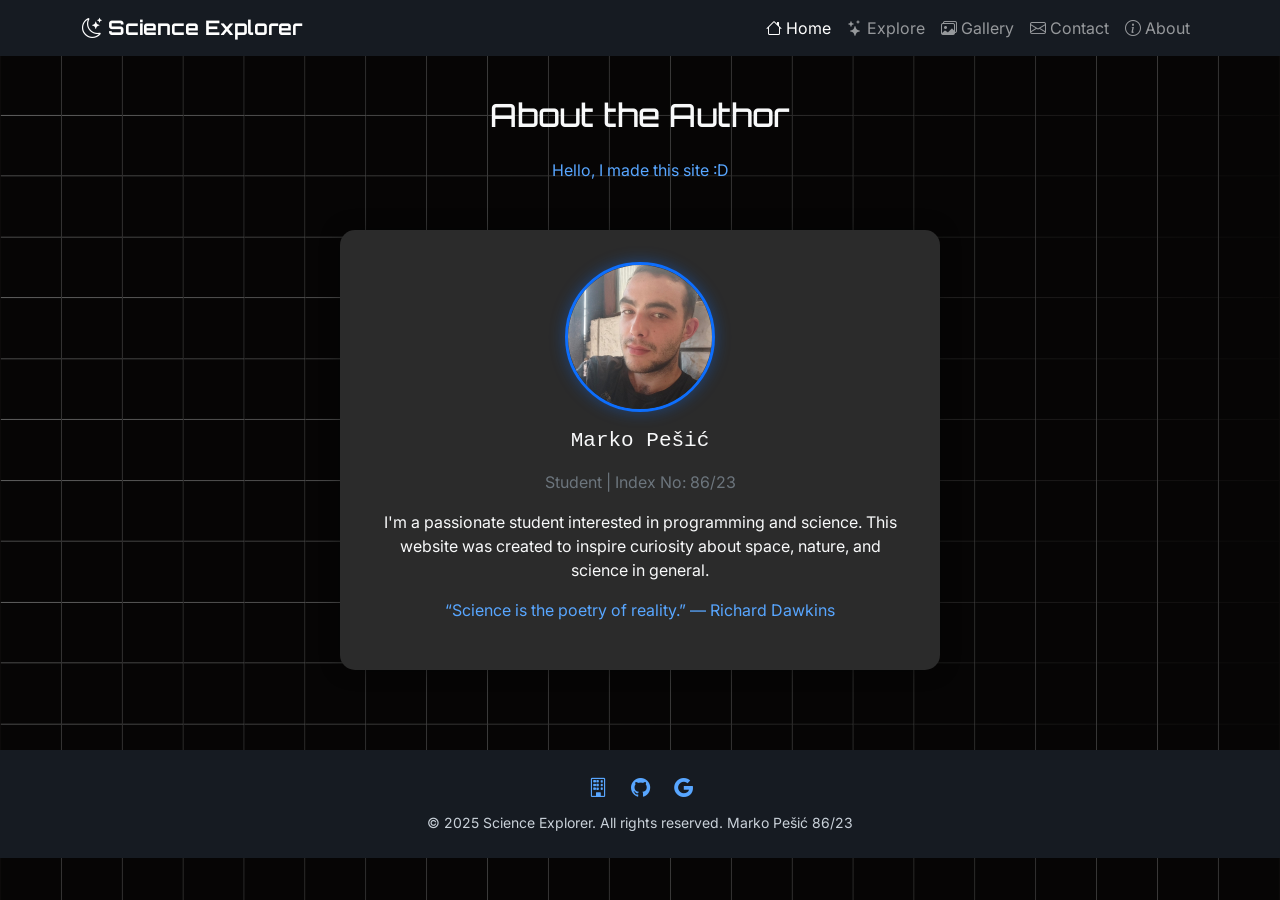
==== about.html @ be8a927b "Add files via upload" ====
<!DOCTYPE html>
<html lang="en">

<head>
    <meta charset="UTF-8">
    <meta name="viewport" content="width=device-width, initial-scale=1.0">
    <title>Science Explorer</title>
    <link rel="shortcut icon" href="assets/img/imgFile/favicon.jpg" type="image/x-icon">
    <link href="https://cdn.jsdelivr.net/npm/bootstrap@5.3.8/dist/css/bootstrap.min.css" rel="stylesheet"
        integrity="sha384-sRIl4kxILFvY47J16cr9ZwB07vP4J8+LH7qKQnuqkuIAvNWLzeN8tE5YBujZqJLB" crossorigin="anonymous">
    <!-- Icons -->
    <link rel="stylesheet" href="https://cdn.jsdelivr.net/npm/bootstrap-icons@1.11.3/font/bootstrap-icons.css">
    <!-- Google Fonts -->
    <link href="https://fonts.googleapis.com/css2?family=Orbitron:wght@500;700&family=Inter:wght@400;600&display=swap"
        rel="stylesheet">
    <link rel="stylesheet" href="assets/css/style.css">
</head>

<body class="bg-dark text-light">

    <!-- navbar -->
    <nav class="navbar navbar-expand-lg navbar-dark bg-secondary fixed-top">
        <div class="container">
            <a class="navbar-brand fw-bold" href="index.html"><i class="bi bi-moon-stars"></i> Science Explorer</a>
            <button class="navbar-toggler" type="button" data-bs-toggle="collapse" data-bs-target="#navbarNav">
                <span class="navbar-toggler-icon"></span>
            </button>
            <div class="collapse navbar-collapse" id="navbarNav">
                <ul class="navbar-nav ms-auto">
                    <li class="nav-item"><a class="nav-link active" href="index.html"><i class="bi bi-house"></i>
                            Home</a></li>
                    <li class="nav-item"><a class="nav-link" href="explore.html"><i class="bi bi-stars"></i>
                            Explore</a>
                    </li>
                    <li class="nav-item"><a class="nav-link" href="gallery.html"><i class="bi bi-images"></i>
                            Gallery</a></li>
                    <li class="nav-item"><a class="nav-link" href="contact.html"><i class="bi bi-envelope"></i>
                            Contact</a></li>
                    <li class="nav-item"><a class="nav-link" href="about.html"><i class="bi bi-info-circle"></i>
                            About</a></li>
                </ul>
            </div>
        </div>
    </nav>
    <main class="container py-5 mt-5 text-center">
    <h2 class="mb-4">About the Author</h2>
    <p class="text-primary mb-5">Hello, I made this site :D</p>

    <div class="about-card text-center">
      <img src="assets/img/imgFile/me.jpg" alt="Author Photo" class="about-img mb-3">
      <div class="about-info">
        <h4 class="mb-1"><pre>Marko Pešić</pre></h4>
        <p class="text-secondary mb-3">Student | Index No: 86/23</p>
        <p class="mb-3">
          I'm a passionate student interested in programming and science.  
          This website was created to inspire curiosity about space, nature, and science in general.
        </p>
        <p class="text-primary">
          “Science is the poetry of reality.” — Richard Dawkins
        </p>
      </div>
    </div>
  </main>

    <footer>
        <div class="container">
            <div class="mb-2">
                <a href="https://ict.edu.rs" target="_blank"><i class="bi bi-building"></i></a>
                <a href="https://github.com/mpbs98" target="_blank"><i class="bi bi-github"></i></a>
                <a href="https://drive.google.com/drive/u/2/folders/1Bze1vgjUI8yg0aKBnw8SgKXQ-s5q3V5r"
                    target="_blank"><i class="bi bi-google"></i></a>
            </div>

            <small>&copy; 2025 Science Explorer. All rights reserved. Marko Pešić 86/23</small>

        </div>
    </footer>

    <script src="https://cdn.jsdelivr.net/npm/bootstrap@5.3.8/dist/js/bootstrap.bundle.min.js"
        integrity="sha384-FKyoEForCGlyvwx9Hj09JcYn3nv7wiPVlz7YYwJrWVcXK/BmnVDxM+D2scQbITxI"
        crossorigin="anonymous"></script>

</body>

</html>
---- assets/css/style.css ----
@import url('https://fonts.googleapis.com/css2?family=Inter:ital,opsz,wght@0,14..32,100..900;1,14..32,100..900&family=Orbitron:wght@400..900&display=swap');

/* Colors override */
.bg-dark {
    background-color: #0d1117 !important;
}

.bg-secondary {
    background-color: #161b22 !important;
}

.text-primary {
    color: #58a6ff !important;
}

.btn-primary {
    background-color: #58a6ff;
    border: none;
}

.btn-primary:hover {
    background-color: #3fb950;
}

img {
    width: 18rem;
    height: 18rem;
}

/*carousel img fit*/
.carousel img {
    object-fit: cover;
    aspect-ratio: 16 / 9;
}

/* font */
h1,
h2,
h3,
.navbar-brand {
    font-family: 'Orbitron', sans-serif;
}

body,
p,
li {
    font-family: 'Inter', sans-serif;
}

/* bg vektor */
body {
    background: url('../img/abstract-black-background.svg') no-repeat center center fixed;
    background-size: cover;
    color: #c9d1d9;
    font-family: 'Inter', sans-serif;
    position: relative;
    z-index: 0;
}

/* overlay */
body::before {
    content: "";
    position: fixed;
    inset: 0;
    background: inherit;
    filter: blur(0.75px) brightness(0.35);
    z-index: -1;
}



footer {
    background-color: #161b22;
    color: #c9d1d9;
    padding: 1.5rem 0;
    text-align: center;
    margin-top: 2rem;
}

footer a {
    color: #58a6ff;
    margin: 0 10px;
    font-size: 1.2rem;
}

footer a:hover {
    color: #3fb950;
}


/* fade */
.animate-fade {
    opacity: 0;
    animation: fadeIn 0.5s forwards;
}

.animate-fade-delay {
    opacity: 0;
    animation: fadeIn 2s forwards 1s;
}

/*gallery*/
.gallery-img {
    width: 100%;
    aspect-ratio: 16 / 9;
    object-fit: cover;
    border-radius: 10px;
    transition: transform 0.3s ease;
}

.gallery-img:hover {
    transform: scale(1.03);
}

section {
    margin-bottom: 3rem;
}

h2 {
    margin-bottom: 1rem;
}

/*form*/
.form-container {
    max-width: 600px;
    margin: auto;
    background-color: #2b2b2b;
    border-radius: 15px;
    padding: 2rem;
    box-shadow: 0 0 15px rgba(0, 0, 0, 0.4);
}

.form-control,
.form-select {
    background-color: #3b3b3b;
    border: none;
    color: #fff;
}

.form-control:focus,
.form-select:focus {
    background-color: #444;
    color: #fff;
    border-color: #0d6efd;
    box-shadow: 0 0 5px #0d6efd;
}

label {
    font-weight: 600;
}

.btn-primary {
    border-radius: 10px;
}

/*about*/

.about-card {
    background-color: #2b2b2b;
    border-radius: 15px;
    padding: 2rem;
    box-shadow: 0 0 20px rgba(0, 0, 0, 0.4);
    max-width: 600px;
    margin: auto;
}

.about-img {
    width: 150px;
    height: 150px;
    object-fit: cover;
    border-radius: 50%;
    border: 3px solid #0d6efd;
    box-shadow: 0 0 15px rgba(13, 110, 253, 0.4);
}

.about-info h4 {
    font-family: 'Orbitron', sans-serif;
}

/*keyfr*/
@keyframes fadeIn {
    to {
        opacity: 1;
    }
}

/*
Background (primary dark): #0d1117 (tamna za kontrast)

Secondary dark: #161b22 (za navbar, kartice)

Accent 1 (cosmic blue): #58a6ff

Accent 2 (neon green): #3fb950

Accent 3 (orange/red): #f85149

Neutral text: #c9d1d9
*/
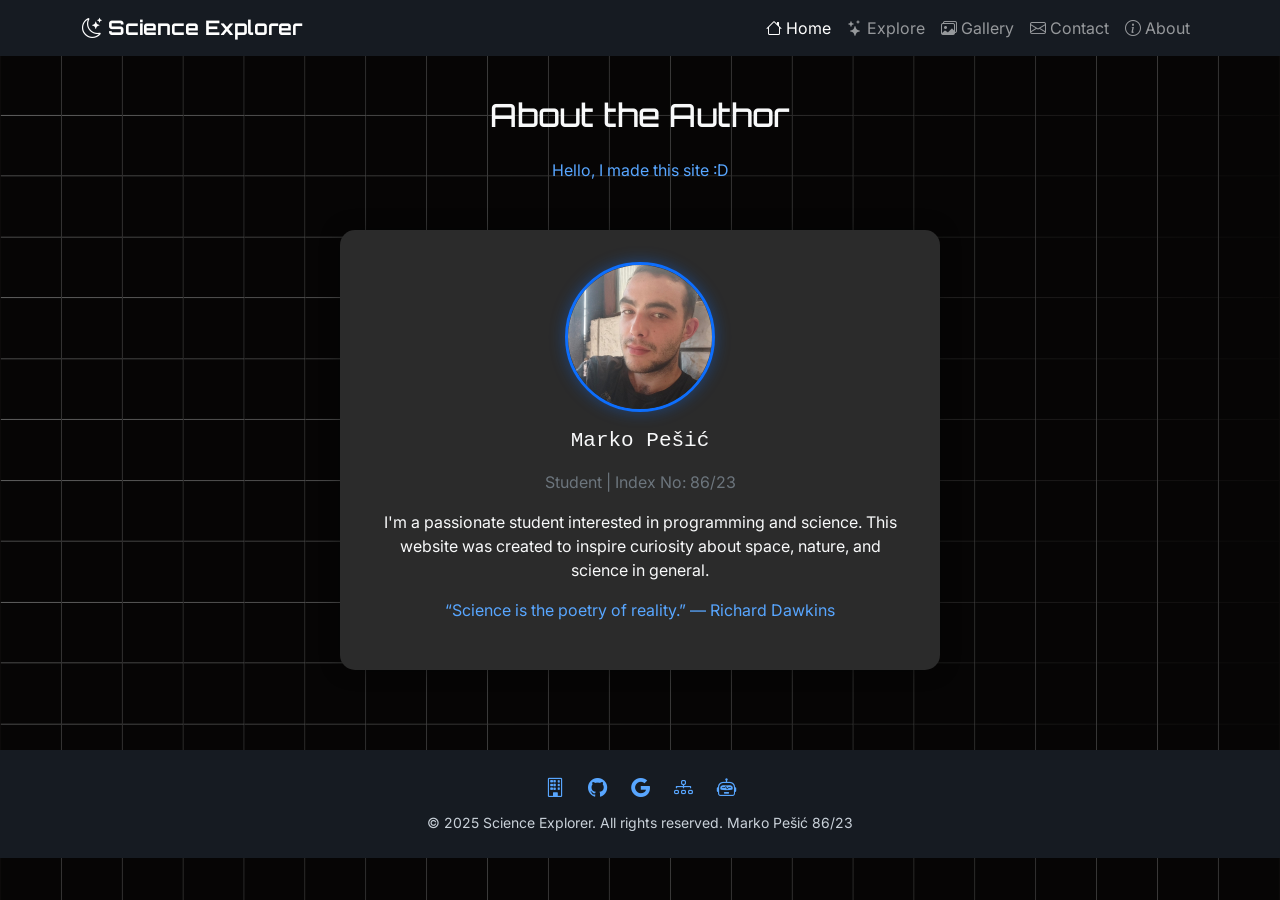
==== commit b4cf27e8: "Update footer with sitemap and robots.txt links Added sitemap and robots.txt links to the footer." ====
--- a/about.html
+++ b/about.html
@@ -69,6 +69,8 @@
                 <a href="https://github.com/mpbs98" target="_blank"><i class="bi bi-github"></i></a>
                 <a href="https://drive.google.com/drive/u/2/folders/1Bze1vgjUI8yg0aKBnw8SgKXQ-s5q3V5r"
                     target="_blank"><i class="bi bi-google"></i></a>
+                <a href="sitemap.xml" target="_blank" title="Sitemap"><i class="bi bi-diagram-3"></i></a>
+                <a href="robots.txt" target="_blank" title="Robots.txt"><i class="bi bi-robot"></i></a>
             </div>
 
             <small>&copy; 2025 Science Explorer. All rights reserved. Marko Pešić 86/23</small>
@@ -82,4 +84,5 @@
 
 </body>
 
-</html>+
+</html>
